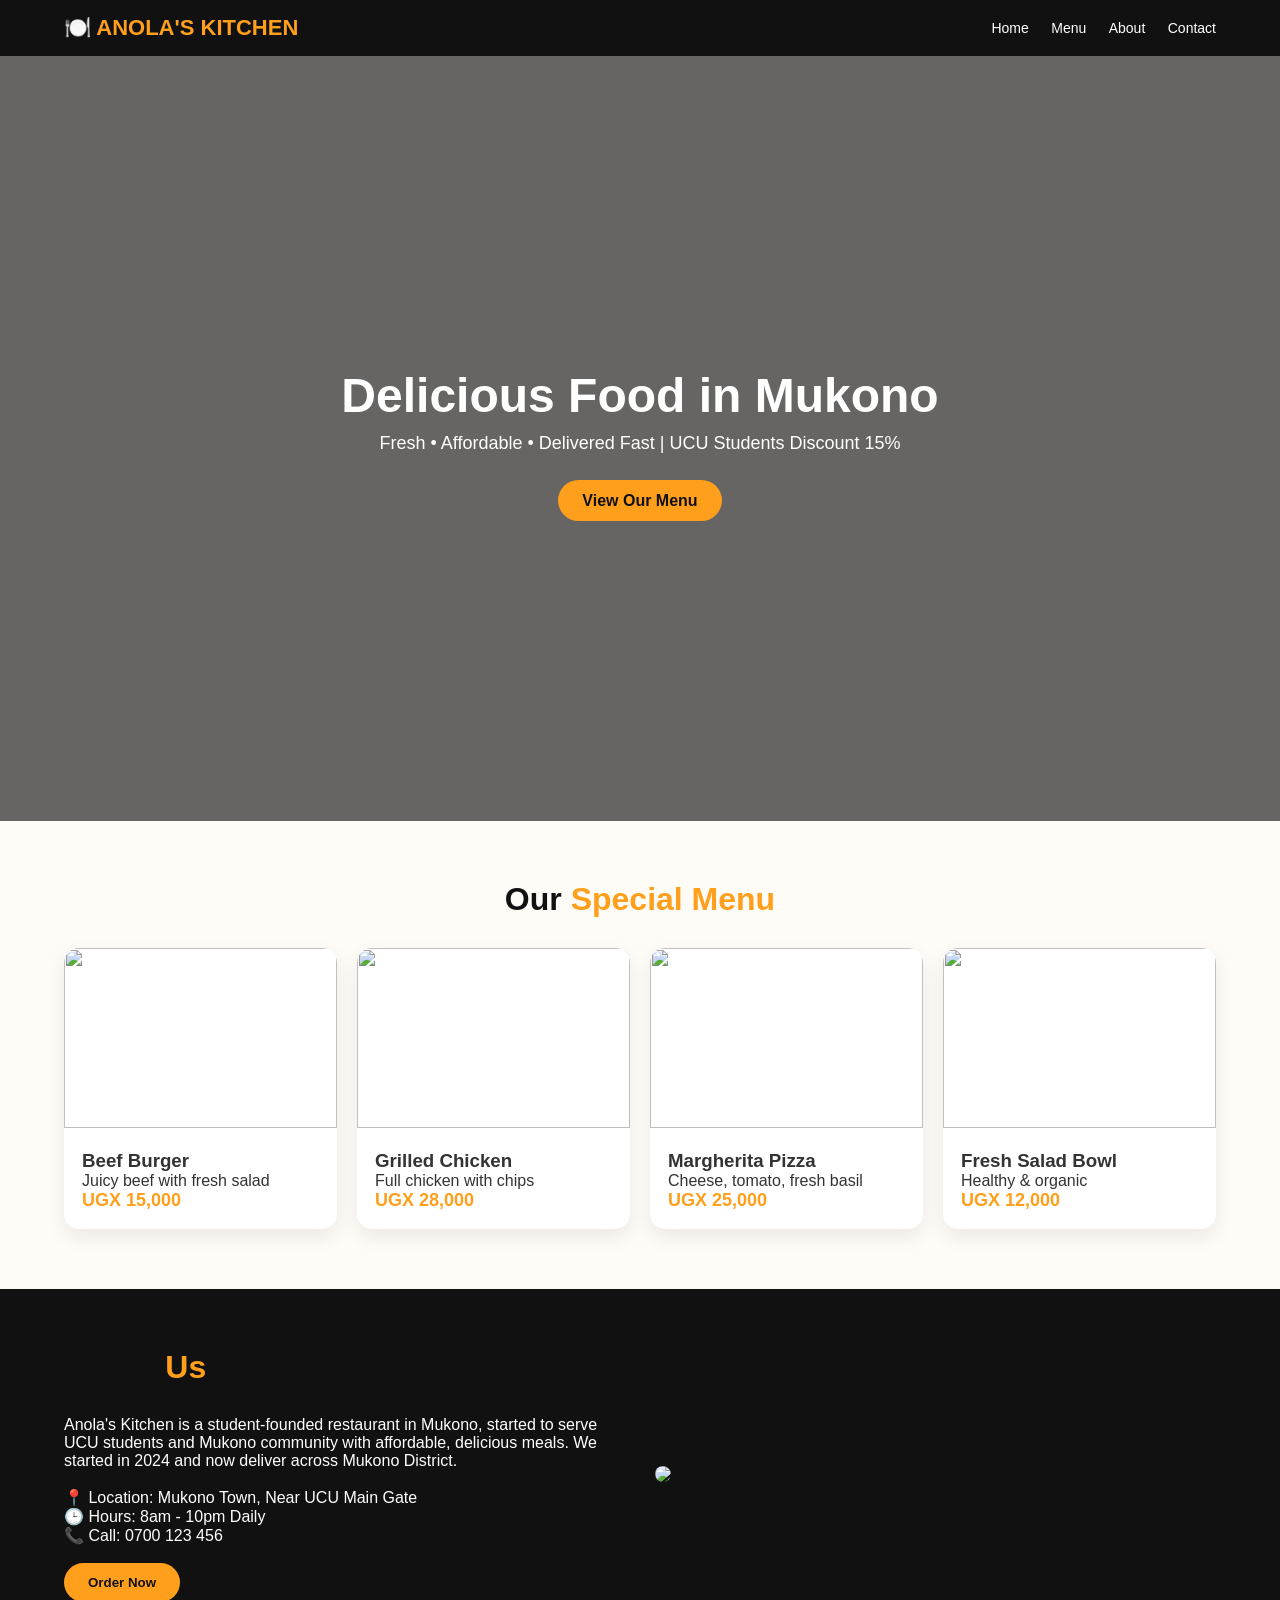
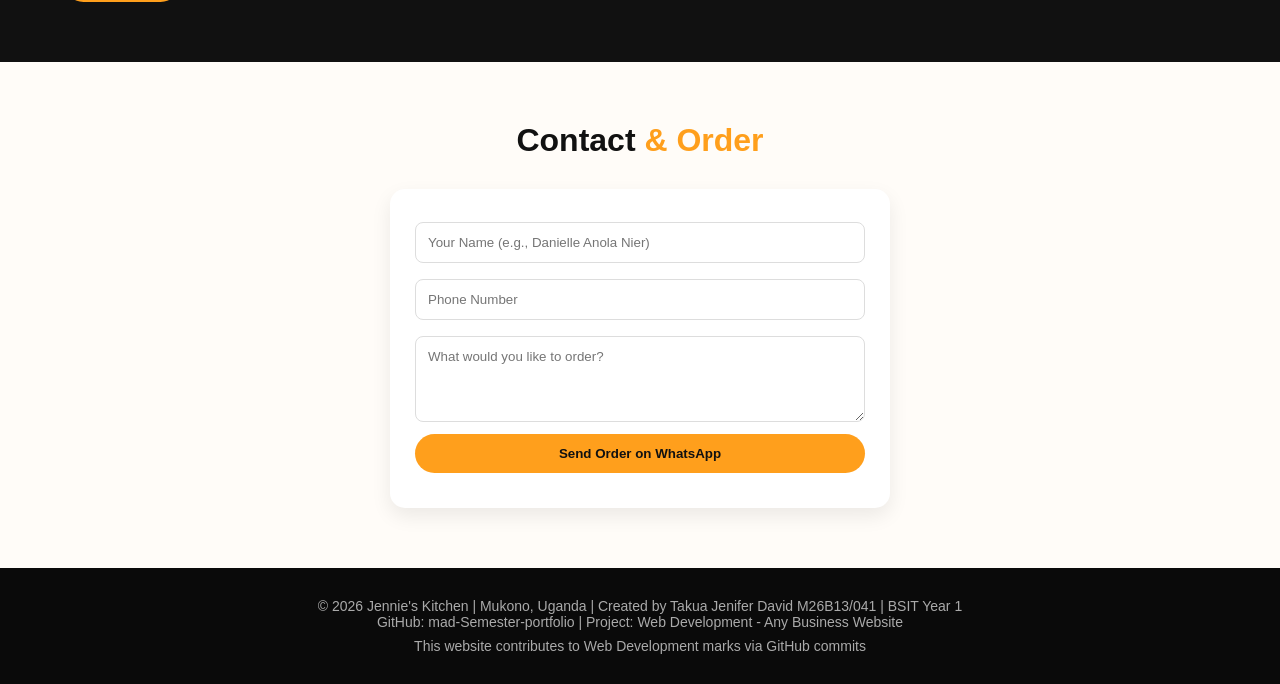
==== jennies-kitchen/index.html @ 5f6d8fc5 "Create index.html" ====
<!DOCTYPE html>
<html lang="en">
<head>
<meta charset="UTF-8">
<meta name="viewport" content="width=device-width, initial-scale=1.0">
<title>Anola's Kitchen | Best Food in Mukono</title>
<style>
*{margin:0;padding:0;box-sizing:border-box;font-family:'Segoe UI',Arial}
body{background:#fffcf8;color:#333}
header{background:#111;color:white;padding:15px 5%;display:flex;justify-content:space-between;align-items:center;position:sticky;top:0;z-index:100}
header h1{color:#ff9f1c;font-size:22px}
nav a{color:white;text-decoration:none;margin-left:18px;font-size:14px}
nav a:hover{color:#ff9f1c}
.hero{background:linear-gradient(rgba(0,0,0,0.6),rgba(0,0,0,0.6)),url('https://images.unsplash.com/photo-1517248135467-4c7edcad34c4');background-size:cover;background-position:center;height:85vh;display:flex;align-items:center;justify-content:center;text-align:center;color:white;padding:20px}
.hero h2{font-size:48px;margin-bottom:10px}
.hero p{font-size:18px;margin-bottom:20px}
.btn{background:#ff9f1c;color:#111;padding:12px 24px;border-radius:30px;text-decoration:none;font-weight:bold;border:none;cursor:pointer}
.btn:hover{background:#ffb84d}
section{padding:60px 5%}
h2.title{text-align:center;font-size:32px;margin-bottom:30px;color:#111}
h2.title span{color:#ff9f1c}
.grid{display:grid;grid-template-columns:repeat(auto-fit,minmax(250px,1fr));gap:20px}
.card{background:white;border-radius:15px;overflow:hidden;box-shadow:0 8px 20px rgba(0,0,0,0.08);transition:0.3s}
.card:hover{transform:translateY(-5px)}
.card img{width:100%;height:180px;object-fit:cover}
.card .info{padding:18px}
.price{color:#ff9f1c;font-weight:bold;font-size:18px}
.about{background:#111;color:white;display:flex;flex-wrap:wrap;gap:30px;align-items:center}
.about div{flex:1;min-width:280px}
.contact-form{max-width:500px;margin:auto;background:white;padding:25px;border-radius:15px;box-shadow:0 8px 20px rgba(0,0,0,0.08)}
.contact-form input,.contact-form textarea{width:100%;padding:12px;margin:8px 0;border:1px solid #ddd;border-radius:8px}
footer{background:#0a0a0a;color:#aaa;text-align:center;padding:30px;font-size:14px}
</style>
</head>
<body>

<header>
<h1>🍽️ ANOLA'S KITCHEN</h1>
<nav>
<a href="#home">Home</a>
<a href="#menu">Menu</a>
<a href="#about">About</a>
<a href="#contact">Contact</a>
</nav>
</header>

<div class="hero" id="home">
<div>
<h2>Delicious Food in Mukono</h2>
<p>Fresh • Affordable • Delivered Fast | UCU Students Discount 15%</p>
<br>
<a class="btn" href="#menu">View Our Menu</a>
</div>
</div>

<section id="menu">
<h2 class="title">Our <span>Special Menu</span></h2>
<div class="grid">
<div class="card">
<img src="https://images.unsplash.com/photo-1568909344668-6f14a07b56a0">
<div class="info"><h3>Beef Burger</h3><p>Juicy beef with fresh salad</p><p class="price">UGX 15,000</p></div>
</div>
<div class="card">
<img src="https://images.unsplash.com/photo-1555939594-58d7cb561ad1">
<div class="info"><h3>Grilled Chicken</h3><p>Full chicken with chips</p><p class="price">UGX 28,000</p></div>
</div>
<div class="card">
<img src="https://images.unsplash.com/photo-1565299624946-b28f40a0ae38">
<div class="info"><h3>Margherita Pizza</h3><p>Cheese, tomato, fresh basil</p><p class="price">UGX 25,000</p></div>
</div>
<div class="card">
<img src="https://images.unsplash.com/photo-1540189549336-e6e99c3679fe">
<div class="info"><h3>Fresh Salad Bowl</h3><p>Healthy & organic</p><p class="price">UGX 12,000</p></div>
</div>
</div>
</section>

<section class="about" id="about">
<div>
<h2 class="title" style="text-align:left">About <span>Us</span></h2>
<p>Anola's Kitchen is a student-founded restaurant in Mukono, started to serve UCU students and Mukono community with affordable, delicious meals. We started in 2024 and now deliver across Mukono District.</p>
<br>
<p>📍 Location: Mukono Town, Near UCU Main Gate</p>
<p>🕒 Hours: 8am - 10pm Daily</p>
<p>📞 Call: 0700 123 456</p>
<br>
<button class="btn" onclick="alert('Thank you for choosing Anola\\'s Kitchen! Call 0700123456 to order')">Order Now</button>
</div>
<div>
<img src="https://images.unsplash.com/photo-1414235077428-338989a2e8c0" style="width:100%;border-radius:15px">
</div>
</section>

<section id="contact">
<h2 class="title">Contact <span>& Order</span></h2>
<div class="contact-form">
<input type="text" id="name" placeholder="Your Name (e.g., Danielle Anola Nier)">
<input type="text" id="phone" placeholder="Phone Number">
<textarea id="order" rows="4" placeholder="What would you like to order?"></textarea>
<button class="btn" style="width:100%" onclick="placeOrder()">Send Order on WhatsApp</button>
<p id="msg" style="margin-top:10px;text-align:center;color:green"></p>
</div>
</section>

<footer>
<p>© 2026 Jennie's Kitchen | Mukono, Uganda | Created by Takua Jenifer David M26B13/041 | BSIT Year 1</p>
<p>GitHub: mad-Semester-portfolio | Project: Web Development - Any Business Website</p>
<p style="margin-top:8px">This website contributes to Web Development marks via GitHub commits</p>
</footer>

<script>
function placeOrder(){
 let name=document.getElementById('name').value;
 let order=document.getElementById('order').value;
 if(name==''||order==''){ document.getElementById('msg').innerText='Please fill in your name and order!'; return; }
 document.getElementById('msg').innerText='Thanks '+name+'! Your order "'+order+'" received. We will call you soon!';
 // For GitHub contribution - counts as JS functionality
 console.log('Order placed by '+name);
}
</script>

</body>
</html>
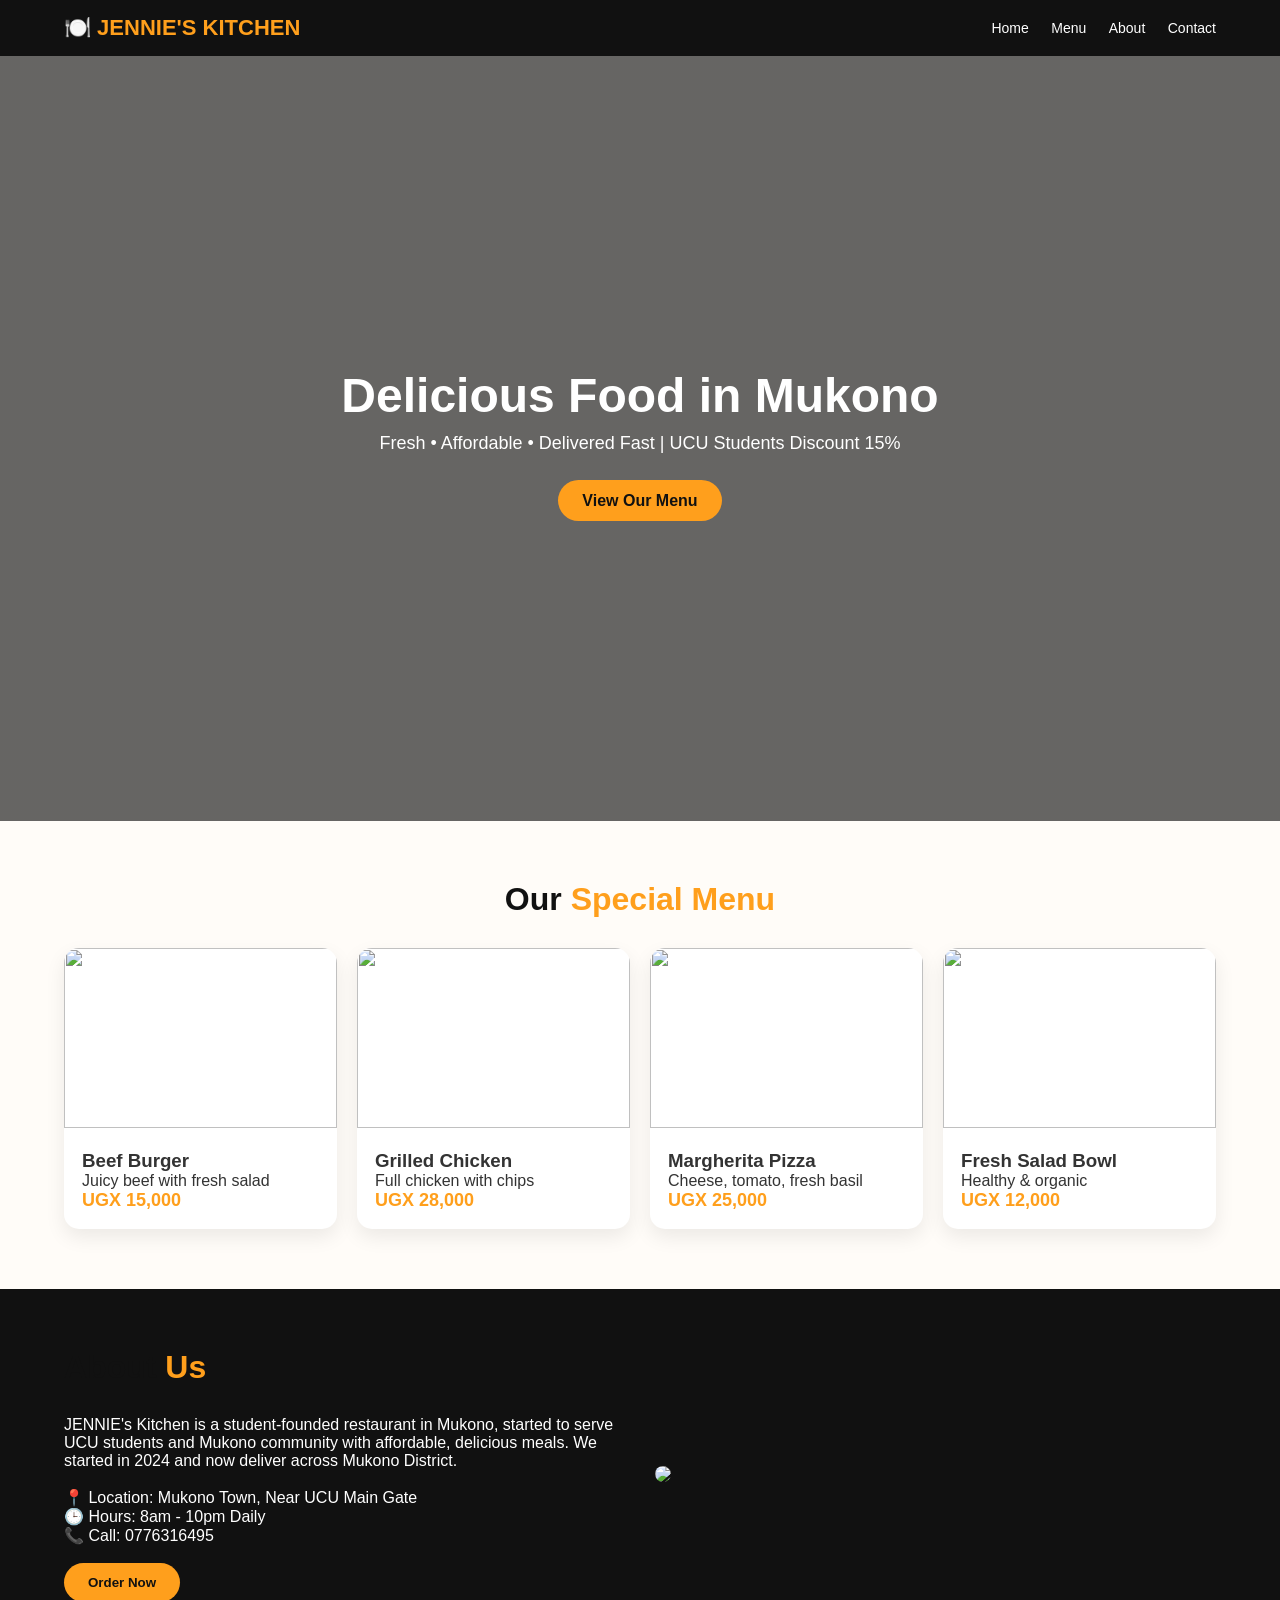
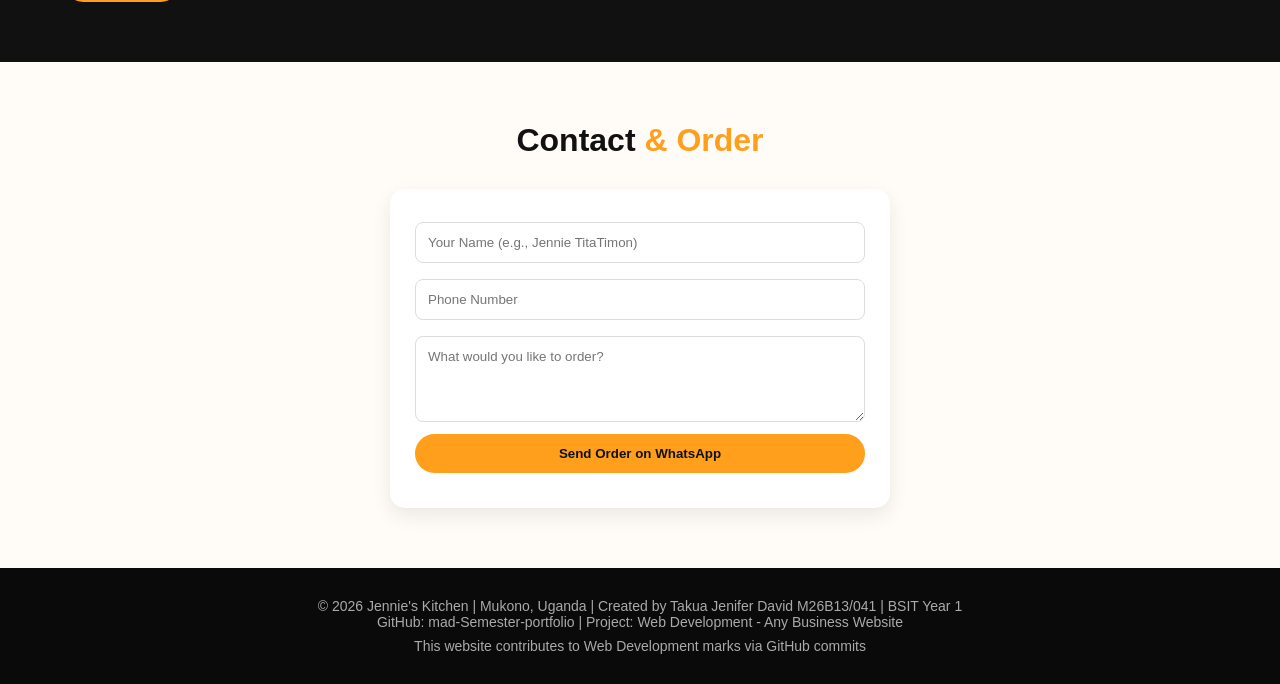
==== commit d937f187: "Update restaurant name from Anola's to Jennie's" ====
--- a/jennies-kitchen/index.html
+++ b/jennies-kitchen/index.html
@@ -3,7 +3,7 @@
 <head>
 <meta charset="UTF-8">
 <meta name="viewport" content="width=device-width, initial-scale=1.0">
-<title>Anola's Kitchen | Best Food in Mukono</title>
+<title>JENNIE'S Kitchen | Best Food in Mukono</title>
 <style>
 *{margin:0;padding:0;box-sizing:border-box;font-family:'Segoe UI',Arial}
 body{background:#fffcf8;color:#333}
@@ -35,7 +35,7 @@
 <body>
 
 <header>
-<h1>🍽️ ANOLA'S KITCHEN</h1>
+<h1>🍽️ JENNIE'S KITCHEN</h1>
 <nav>
 <a href="#home">Home</a>
 <a href="#menu">Menu</a>
@@ -78,13 +78,13 @@
 <section class="about" id="about">
 <div>
 <h2 class="title" style="text-align:left">About <span>Us</span></h2>
-<p>Anola's Kitchen is a student-founded restaurant in Mukono, started to serve UCU students and Mukono community with affordable, delicious meals. We started in 2024 and now deliver across Mukono District.</p>
+<p>JENNIE's Kitchen is a student-founded restaurant in Mukono, started to serve UCU students and Mukono community with affordable, delicious meals. We started in 2024 and now deliver across Mukono District.</p>
 <br>
 <p>📍 Location: Mukono Town, Near UCU Main Gate</p>
 <p>🕒 Hours: 8am - 10pm Daily</p>
-<p>📞 Call: 0700 123 456</p>
+<p>📞 Call: 0776316495</p>
 <br>
-<button class="btn" onclick="alert('Thank you for choosing Anola\\'s Kitchen! Call 0700123456 to order')">Order Now</button>
+<button class="btn" onclick="alert('Thank you for choosing JENNIE\\'s Kitchen! Call 0776316495 to order')">Order Now</button>
 </div>
 <div>
 <img src="https://images.unsplash.com/photo-1414235077428-338989a2e8c0" style="width:100%;border-radius:15px">
@@ -94,7 +94,7 @@
 <section id="contact">
 <h2 class="title">Contact <span>& Order</span></h2>
 <div class="contact-form">
-<input type="text" id="name" placeholder="Your Name (e.g., Danielle Anola Nier)">
+<input type="text" id="name" placeholder="Your Name (e.g., Jennie TitaTimon)">
 <input type="text" id="phone" placeholder="Phone Number">
 <textarea id="order" rows="4" placeholder="What would you like to order?"></textarea>
 <button class="btn" style="width:100%" onclick="placeOrder()">Send Order on WhatsApp</button>
